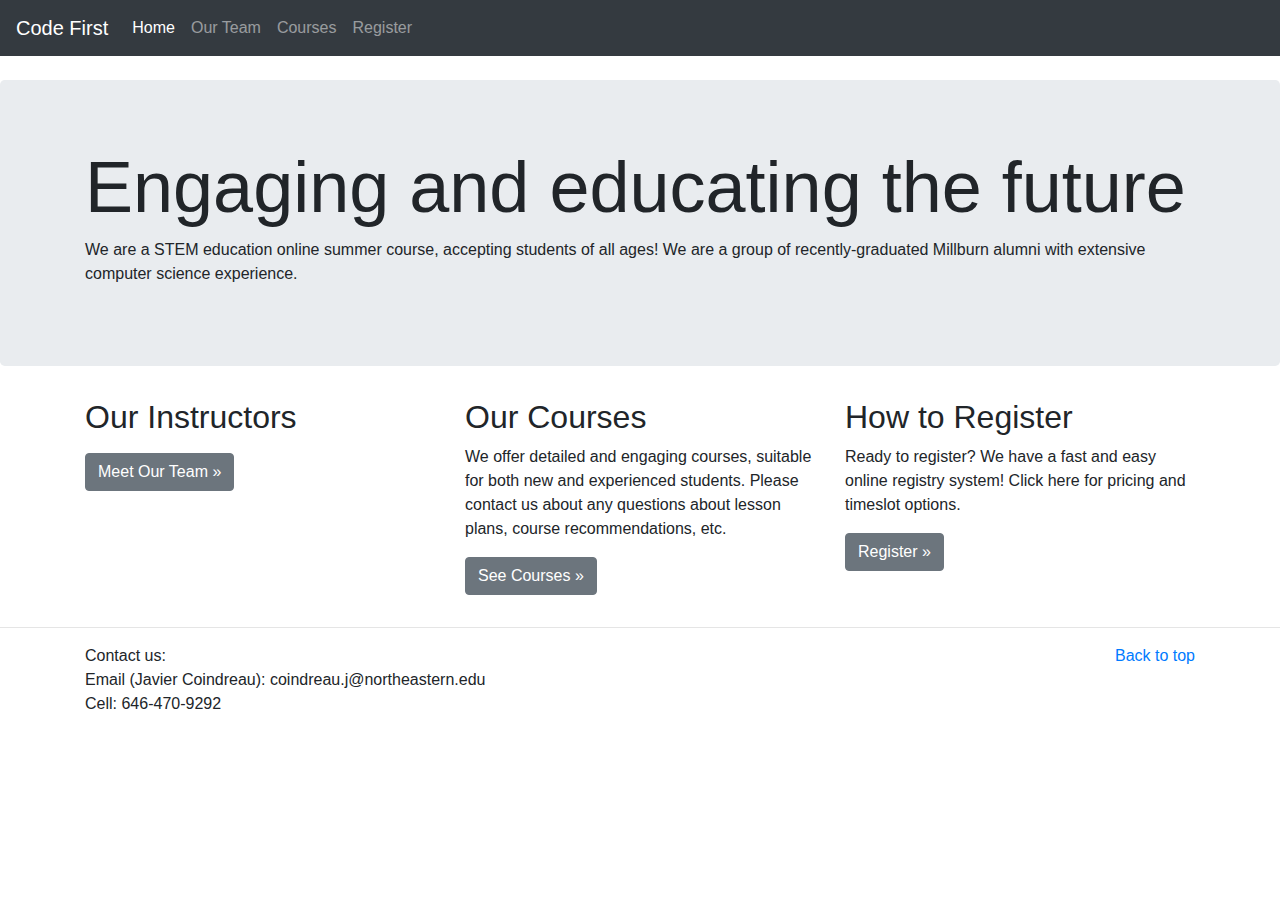
==== index.html @ 48de74df "new changes" ====
<!doctype html>
<html lang="en">
  <head>
    <meta charset="utf-8">
    <meta name="viewport" content="width=device-width, initial-scale=1, shrink-to-fit=no">
    <meta name="description" content="">
    <meta name="author" content="">
    <title>Code First</title>

    <link rel="stylesheet" href="https://maxcdn.bootstrapcdn.com/bootstrap/4.0.0/css/bootstrap.min.css" integrity="sha384-Gn5384xqQ1aoWXA+058RXPxPg6fy4IWvTNh0E263XmFcJlSAwiGgFAW/dAiS6JXm" crossorigin="anonymous">
    <link rel="stylesheet" href="style.css">

  </head>

  <body>

    <nav class="navbar navbar-expand-md navbar-dark bg-dark fixed-top">
      <a class="navbar-brand" href="#">Code First</a>
      <button class="navbar-toggler" type="button" data-toggle="collapse" data-target="#navbarsExampleDefault" aria-controls="navbarsExampleDefault" aria-expanded="false" aria-label="Toggle navigation">
        <span class="navbar-toggler-icon"></span>
      </button>

      <div class="collapse navbar-collapse" id="navbarsExampleDefault">
        <ul class="navbar-nav mr-auto">
          <li class="nav-item active">
            <a class="nav-link" href="index.html">Home</a>
          </li>
          <li class="nav-item">
            <a class="nav-link" href="team.html">Our Team </a>
          </li>
          <li class="nav-item">
            <a class="nav-link" href="courses.html">Courses</a>
          </li>
          <li class="nav-item">
            <a class="nav-link" href="register.html">Register</a>
          </li>
        </ul>
    
      </div>
    </nav>

    <main role="main" class="container-flex">

      <div class="jumbotron">
        <div class="container">
          <h1 class="display-3">Engaging and educating the future</h1>
          <p>We are a STEM education online summer course, accepting students of all ages! We are a group of recently-graduated Millburn alumni with extensive computer science experience.</p>
        </div>
      </div>

      <div class="container">
        <div class="row">
          <div class="col-md-4">
            <h2>Our Instructors</h2>
            <p></p>
            <p><a class="btn btn-secondary" href="team.html" role="button">Meet Our Team &raquo;</a></p>
          </div>
          <div class="col-md-4">
            <h2>Our Courses</h2>
            <p>We offer detailed and engaging courses, suitable for both new and experienced students. Please contact us about any questions about lesson plans, course recommendations, etc. </p>
            <p><a class="btn btn-secondary" href="courses.html" role="button">See Courses &raquo;</a></p>
          </div>
          <div class="col-md-4">
            <h2>How to Register</h2>
            <p>Ready to register? We have a fast and easy online registry system! Click here for pricing and timeslot options.</p>
            <p><a class="btn btn-secondary" href="register.html" role="button">Register &raquo;</a></p>
          </div>
        </div>

      </div>
    </div>
    <hr class="featurette-divider">
    <footer class="container">
      <p class="float-right"><a href="#">Back to top</a></p>
      <p>Contact us:
         <br>Email (Javier Coindreau): coindreau.j@northeastern.edu
        <br> Cell: 646-470-9292 </p>
    </footer>
  </main>

    </main>
    <script src="https://code.jquery.com/jquery-3.2.1.slim.min.js" integrity="sha384-KJ3o2DKtIkvYIK3UENzmM7KCkRr/rE9/Qpg6aAZGJwFDMVNA/GpGFF93hXpG5KkN" crossorigin="anonymous"></script>
    <script src="https://cdnjs.cloudflare.com/ajax/libs/popper.js/1.12.9/umd/popper.min.js" integrity="sha384-ApNbgh9B+Y1QKtv3Rn7W3mgPxhU9K/ScQsAP7hUibX39j7fakFPskvXusvfa0b4Q" crossorigin="anonymous"></script>
    <script src="https://maxcdn.bootstrapcdn.com/bootstrap/4.0.0/js/bootstrap.min.js" integrity="sha384-JZR6Spejh4U02d8jOt6vLEHfe/JQGiRRSQQxSfFWpi1MquVdAyjUar5+76PVCmYl" crossorigin="anonymous"></script>
  </body>
</html>
---- style.css ----
body {
  padding-top: 5rem;
}
html {
 position: relative;
 min-height: 100%;
}
.starter-template {
  padding: 3rem 1.5rem;
  text-align: center;
}
.extra-padding {
  padding-right: 3rem;
  padding-left: 3rem;
}

.footer {
	
  width: 100%;
  height: 60px; /* Set the fixed height of the footer here */
  line-height: 60px; /* Vertically center the text there */
  background-color: Gainsboro;
  margin-bottom: 0px;
    border-bottom: none;
	padding-bottom: 0px;
	overflow: hidden;
}
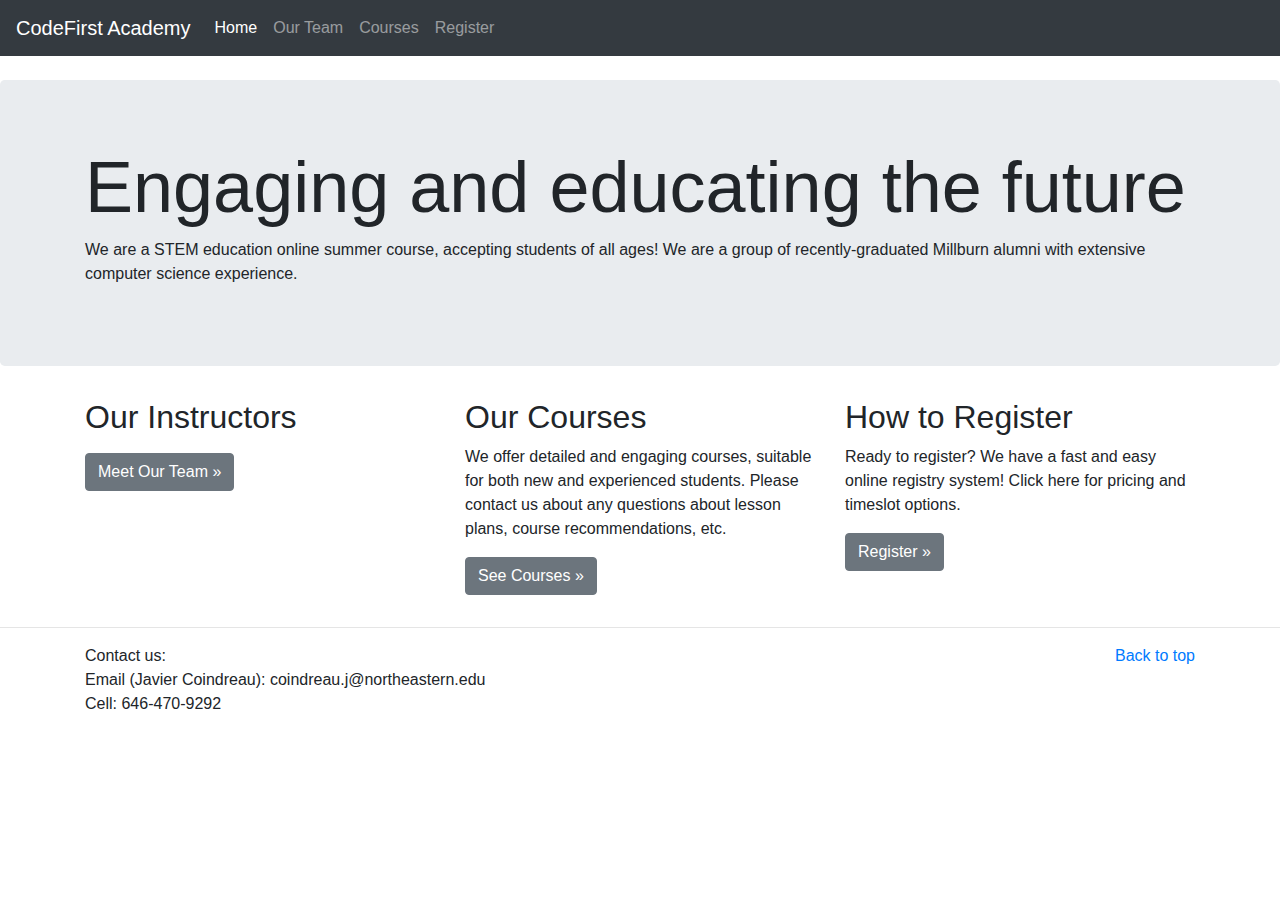
==== commit 4c1a6fed: "Makes minor navbar and team changes" ====
--- a/index.html
+++ b/index.html
@@ -5,7 +5,7 @@
     <meta name="viewport" content="width=device-width, initial-scale=1, shrink-to-fit=no">
     <meta name="description" content="">
     <meta name="author" content="">
-    <title>Code First</title>
+    <title>CodeFirst Academy</title>
 
     <link rel="stylesheet" href="https://maxcdn.bootstrapcdn.com/bootstrap/4.0.0/css/bootstrap.min.css" integrity="sha384-Gn5384xqQ1aoWXA+058RXPxPg6fy4IWvTNh0E263XmFcJlSAwiGgFAW/dAiS6JXm" crossorigin="anonymous">
     <link rel="stylesheet" href="style.css">
@@ -15,7 +15,7 @@
   <body>
 
     <nav class="navbar navbar-expand-md navbar-dark bg-dark fixed-top">
-      <a class="navbar-brand" href="#">Code First</a>
+      <a class="navbar-brand" href="#">CodeFirst Academy</a>
       <button class="navbar-toggler" type="button" data-toggle="collapse" data-target="#navbarsExampleDefault" aria-controls="navbarsExampleDefault" aria-expanded="false" aria-label="Toggle navigation">
         <span class="navbar-toggler-icon"></span>
       </button>
@@ -35,7 +35,7 @@
             <a class="nav-link" href="register.html">Register</a>
           </li>
         </ul>
-    
+
       </div>
     </nav>
 
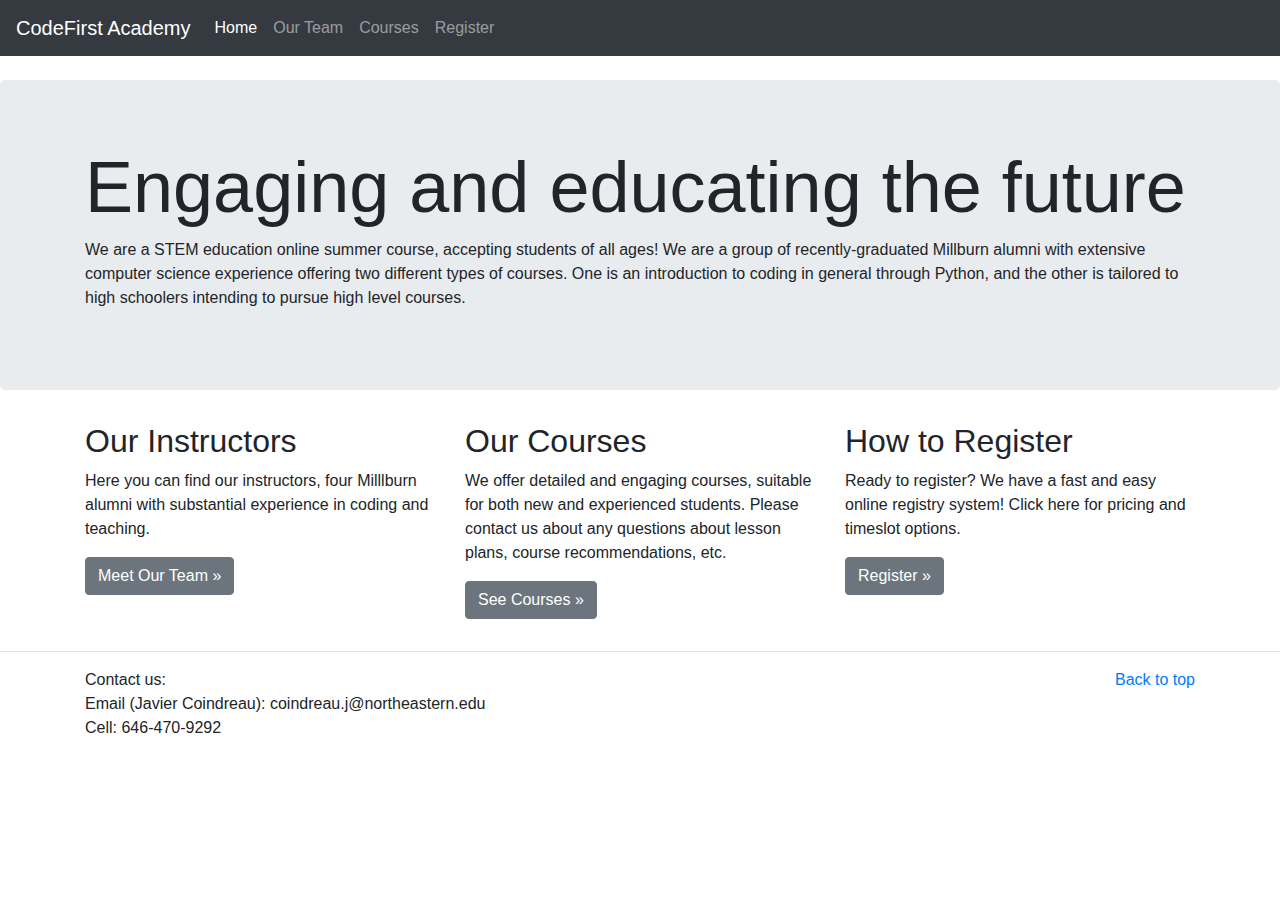
==== commit b7addfd8: "cleanup" ====
--- a/index.html
+++ b/index.html
@@ -44,7 +44,7 @@
       <div class="jumbotron">
         <div class="container">
           <h1 class="display-3">Engaging and educating the future</h1>
-          <p>We are a STEM education online summer course, accepting students of all ages! We are a group of recently-graduated Millburn alumni with extensive computer science experience.</p>
+          <p>We are a STEM education online summer course, accepting students of all ages! We are a group of recently-graduated Millburn alumni with extensive computer science experience offering two different types of courses. One is an introduction to coding in general through Python, and the other is tailored to high schoolers intending to pursue high level courses.</p>
         </div>
       </div>
 
@@ -52,7 +52,7 @@
         <div class="row">
           <div class="col-md-4">
             <h2>Our Instructors</h2>
-            <p></p>
+            <p>Here you can find our instructors, four Milllburn alumni with substantial experience in coding and teaching.</p>
             <p><a class="btn btn-secondary" href="team.html" role="button">Meet Our Team &raquo;</a></p>
           </div>
           <div class="col-md-4">
--- a/style.css
+++ b/style.css
@@ -25,4 +25,7 @@
 	padding-bottom: 0px;
 	overflow: hidden;
 }
+.list-group-item{
+	border: none;
+}
 
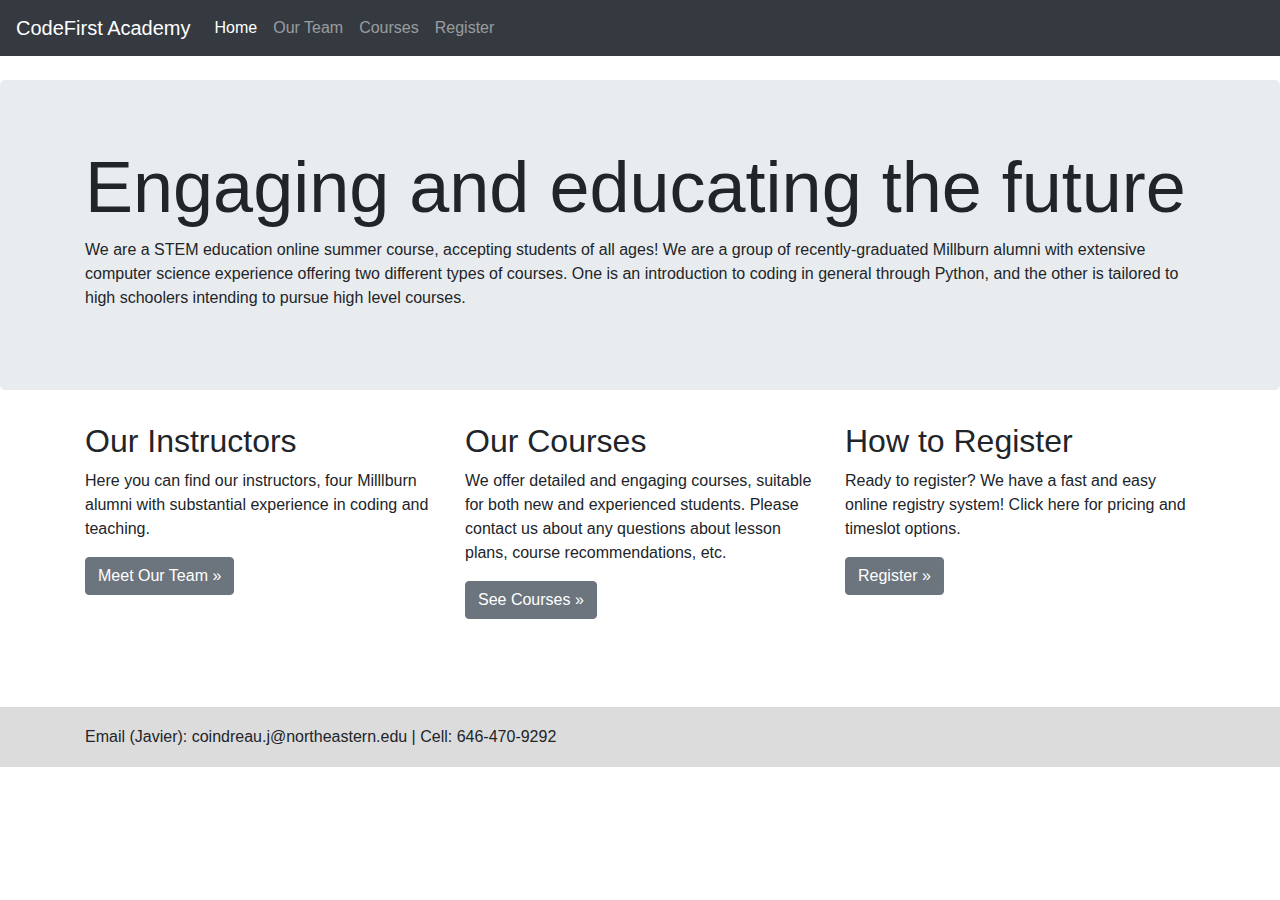
==== commit d2b7ea55: "cleanup" ====
--- a/index.html
+++ b/index.html
@@ -69,14 +69,14 @@
 
       </div>
     </div>
-    <hr class="featurette-divider">
-    <footer class="container">
-      <p class="float-right"><a href="#">Back to top</a></p>
-      <p>Contact us:
-         <br>Email (Javier Coindreau): coindreau.j@northeastern.edu
-        <br> Cell: 646-470-9292 </p>
-    </footer>
+    <br><br><br>
+
   </main>
+  <footer class="footer">
+    <div class="container">
+         <p>Email (Javier): coindreau.j@northeastern.edu | Cell: 646-470-9292 </p>
+      </div>
+       </footer>
 
     </main>
     <script src="https://code.jquery.com/jquery-3.2.1.slim.min.js" integrity="sha384-KJ3o2DKtIkvYIK3UENzmM7KCkRr/rE9/Qpg6aAZGJwFDMVNA/GpGFF93hXpG5KkN" crossorigin="anonymous"></script>
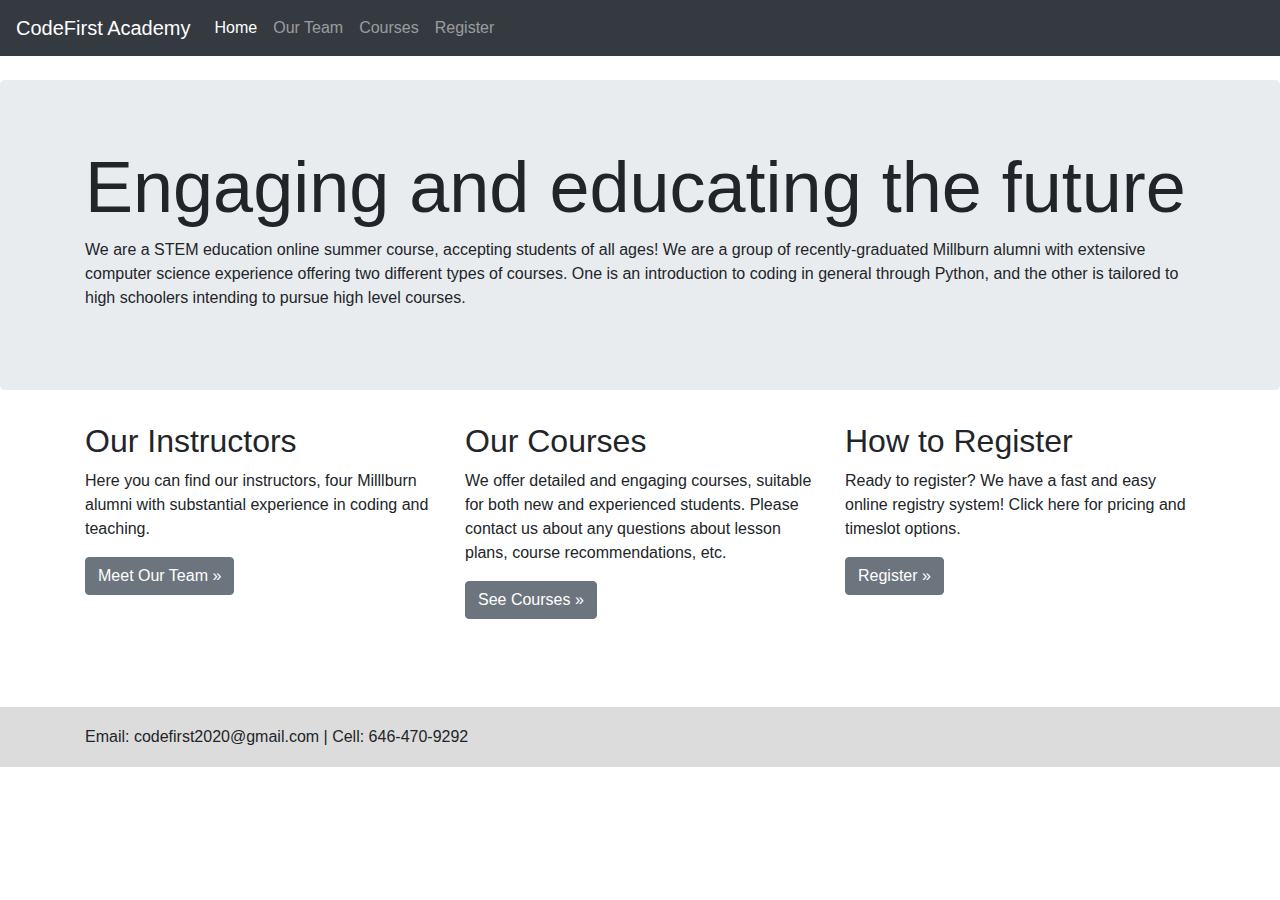
==== commit 23c93c62: "email" ====
--- a/index.html
+++ b/index.html
@@ -74,7 +74,7 @@
   </main>
   <footer class="footer">
     <div class="container">
-         <p>Email (Javier): coindreau.j@northeastern.edu | Cell: 646-470-9292 </p>
+         <p>Email: codefirst2020@gmail.com | Cell: 646-470-9292 </p>
       </div>
        </footer>
 
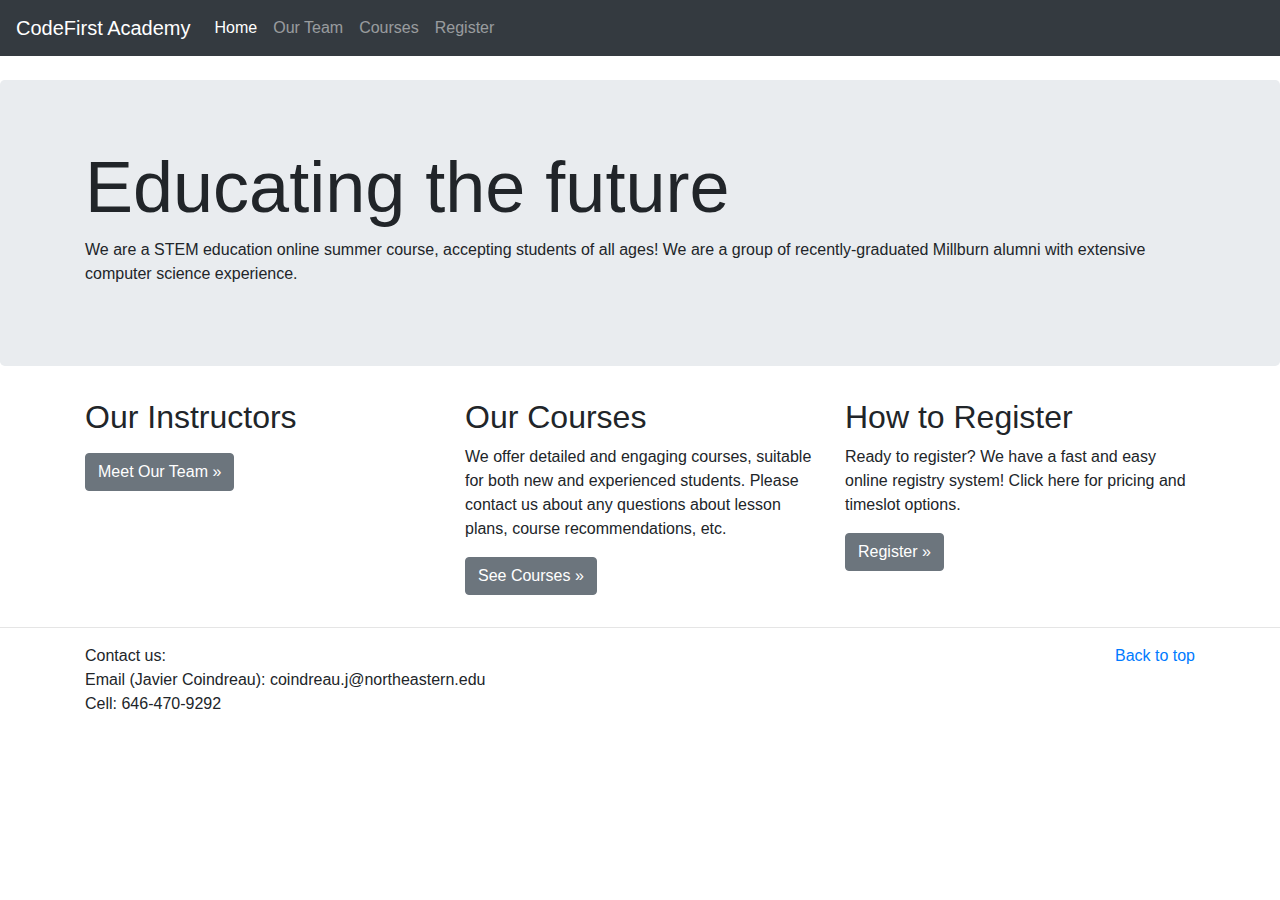
==== commit 582f2ee6: "index fix" ====
--- a/index.html
+++ b/index.html
@@ -43,8 +43,8 @@
 
       <div class="jumbotron">
         <div class="container">
-          <h1 class="display-3">Engaging and educating the future</h1>
-          <p>We are a STEM education online summer course, accepting students of all ages! We are a group of recently-graduated Millburn alumni with extensive computer science experience offering two different types of courses. One is an introduction to coding in general through Python, and the other is tailored to high schoolers intending to pursue high level courses.</p>
+          <h1 class="display-3">Educating the future</h1>
+          <p>We are a STEM education online summer course, accepting students of all ages! We are a group of recently-graduated Millburn alumni with extensive computer science experience.</p>
         </div>
       </div>
 
@@ -52,7 +52,7 @@
         <div class="row">
           <div class="col-md-4">
             <h2>Our Instructors</h2>
-            <p>Here you can find our instructors, four Milllburn alumni with substantial experience in coding and teaching.</p>
+            <p></p>
             <p><a class="btn btn-secondary" href="team.html" role="button">Meet Our Team &raquo;</a></p>
           </div>
           <div class="col-md-4">
@@ -69,14 +69,14 @@
 
       </div>
     </div>
-    <br><br><br>
-
+    <hr class="featurette-divider">
+    <footer class="container">
+      <p class="float-right"><a href="#">Back to top</a></p>
+      <p>Contact us:
+         <br>Email (Javier Coindreau): coindreau.j@northeastern.edu
+        <br> Cell: 646-470-9292 </p>
+    </footer>
   </main>
-  <footer class="footer">
-    <div class="container">
-         <p>Email: codefirst2020@gmail.com | Cell: 646-470-9292 </p>
-      </div>
-       </footer>
 
     </main>
     <script src="https://code.jquery.com/jquery-3.2.1.slim.min.js" integrity="sha384-KJ3o2DKtIkvYIK3UENzmM7KCkRr/rE9/Qpg6aAZGJwFDMVNA/GpGFF93hXpG5KkN" crossorigin="anonymous"></script>
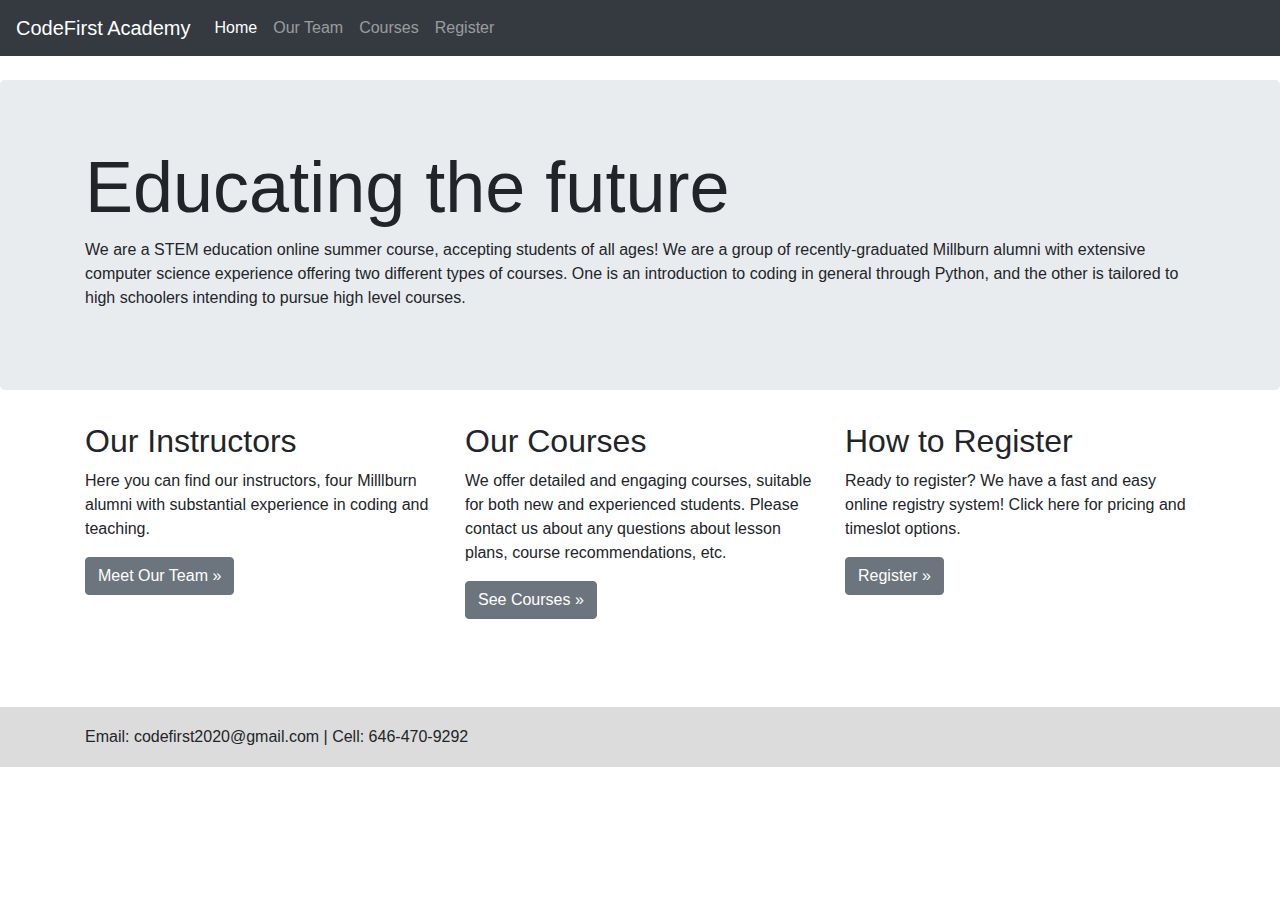
==== commit 138647a1: "index fix" ====
--- a/index.html
+++ b/index.html
@@ -43,8 +43,8 @@
 
       <div class="jumbotron">
         <div class="container">
-          <h1 class="display-3">Educating the future</h1>
-          <p>We are a STEM education online summer course, accepting students of all ages! We are a group of recently-graduated Millburn alumni with extensive computer science experience.</p>
+<h1 class="display-3">Educating the future</h1>
+          <p>We are a STEM education online summer course, accepting students of all ages! We are a group of recently-graduated Millburn alumni with extensive computer science experience offering two different types of courses. One is an introduction to coding in general through Python, and the other is tailored to high schoolers intending to pursue high level courses.</p>
         </div>
       </div>
 
@@ -52,7 +52,7 @@
         <div class="row">
           <div class="col-md-4">
             <h2>Our Instructors</h2>
-            <p></p>
+            <p>Here you can find our instructors, four Milllburn alumni with substantial experience in coding and teaching.</p>
             <p><a class="btn btn-secondary" href="team.html" role="button">Meet Our Team &raquo;</a></p>
           </div>
           <div class="col-md-4">
@@ -69,14 +69,14 @@
 
       </div>
     </div>
-    <hr class="featurette-divider">
-    <footer class="container">
-      <p class="float-right"><a href="#">Back to top</a></p>
-      <p>Contact us:
-         <br>Email (Javier Coindreau): coindreau.j@northeastern.edu
-        <br> Cell: 646-470-9292 </p>
-    </footer>
+    <br><br><br>
+
   </main>
+  <footer class="footer">
+    <div class="container">
+         <p>Email: codefirst2020@gmail.com | Cell: 646-470-9292 </p>
+      </div>
+       </footer>
 
     </main>
     <script src="https://code.jquery.com/jquery-3.2.1.slim.min.js" integrity="sha384-KJ3o2DKtIkvYIK3UENzmM7KCkRr/rE9/Qpg6aAZGJwFDMVNA/GpGFF93hXpG5KkN" crossorigin="anonymous"></script>
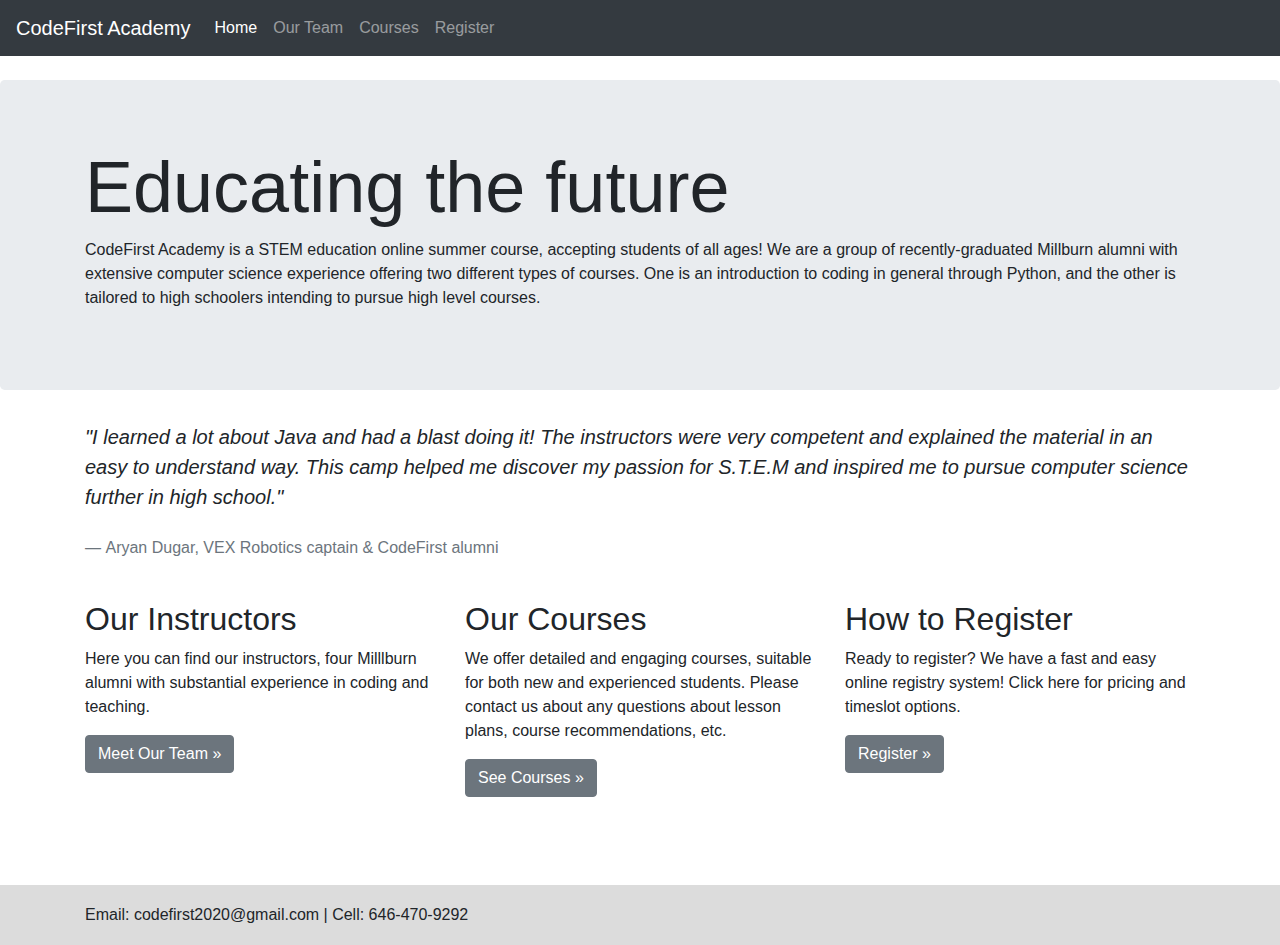
==== commit 0ab3fb0e: "dugar" ====
--- a/index.html
+++ b/index.html
@@ -44,10 +44,18 @@
       <div class="jumbotron">
         <div class="container">
 <h1 class="display-3">Educating the future</h1>
-          <p>We are a STEM education online summer course, accepting students of all ages! We are a group of recently-graduated Millburn alumni with extensive computer science experience offering two different types of courses. One is an introduction to coding in general through Python, and the other is tailored to high schoolers intending to pursue high level courses.</p>
+          <p>CodeFirst Academy is a STEM education online summer course, accepting students of all ages! We are a group of recently-graduated Millburn alumni with extensive computer science experience offering two different types of courses. One is an introduction to coding in general through Python, and the other is tailored to high schoolers intending to pursue high level courses.</p>
         </div>
       </div>
-
+<div class="container">
+	<blockquote class="blockquote bg-white shadow rounded">
+                    <p class="mb-0 mt-2 font-italic">"I learned a lot about Java and had a blast doing it! The instructors were very competent and explained the material in an easy to understand way. 
+					This camp helped me discover my passion for S.T.E.M and inspired me to pursue computer science further in high school."</p>
+                    <footer class="blockquote-footer  mt-4">Aryan Dugar, VEX Robotics captain & CodeFirst alumni
+                    </footer>
+                </blockquote><!-- END -->
+				</div>
+<br>
       <div class="container">
         <div class="row">
           <div class="col-md-4">
